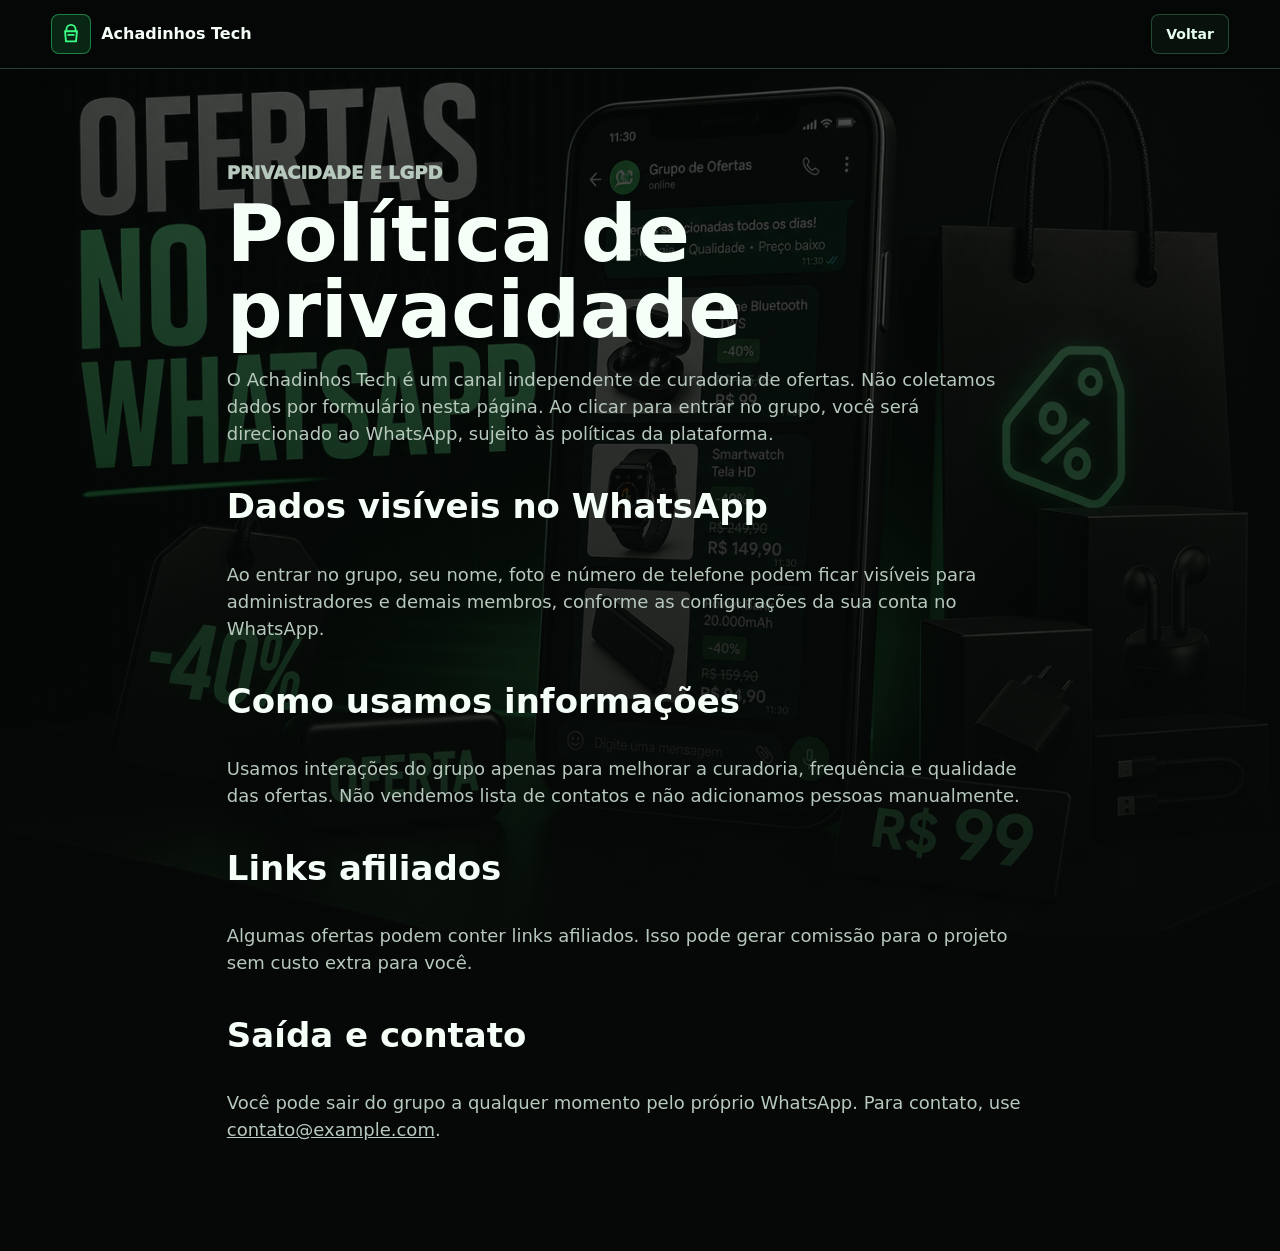
==== privacy.html @ 0eb70628 "Publish Achadinhos Tech landing page" ====
<!doctype html>
<html lang="pt-BR">
  <head>
    <meta charset="utf-8">
    <meta name="viewport" content="width=device-width, initial-scale=1">
    <title>Privacidade - Achadinhos Tech</title>
    <meta name="description" content="Política de privacidade do grupo Achadinhos Tech.">
    <meta name="referrer" content="strict-origin-when-cross-origin">
    <meta http-equiv="Content-Security-Policy" content="default-src 'self'; base-uri 'self'; object-src 'none'; frame-src 'none'; form-action 'none'; img-src 'self' data:; style-src 'self'; script-src 'none'; upgrade-insecure-requests">
    <link rel="stylesheet" href="styles.css?v=20260609-whatsapp">
  </head>
  <body>
    <header class="topbar">
      <a class="brand" href="index.html#top" aria-label="Achadinhos Tech">
        <span class="brand-mark" aria-hidden="true">
          <svg viewBox="0 0 24 24" role="img">
            <path d="M7 9V7a5 5 0 0 1 10 0v2"></path>
            <path d="M5.5 9h13l-1 11h-11l-1-11Z"></path>
            <path d="M9 13h6"></path>
          </svg>
        </span>
        <span>Achadinhos Tech</span>
      </a>
      <a class="button secondary small-button" href="index.html#top">Voltar</a>
    </header>

    <main class="legal-page">
      <section class="section legal-section">
        <p class="eyebrow">Privacidade e LGPD</p>
        <h1>Política de privacidade</h1>
        <p>O Achadinhos Tech é um canal independente de curadoria de ofertas. Não coletamos dados por formulário nesta página. Ao clicar para entrar no grupo, você será direcionado ao WhatsApp, sujeito às políticas da plataforma.</p>

        <h2>Dados visíveis no WhatsApp</h2>
        <p>Ao entrar no grupo, seu nome, foto e número de telefone podem ficar visíveis para administradores e demais membros, conforme as configurações da sua conta no WhatsApp.</p>

        <h2>Como usamos informações</h2>
        <p>Usamos interações do grupo apenas para melhorar a curadoria, frequência e qualidade das ofertas. Não vendemos lista de contatos e não adicionamos pessoas manualmente.</p>

        <h2>Links afiliados</h2>
        <p>Algumas ofertas podem conter links afiliados. Isso pode gerar comissão para o projeto sem custo extra para você.</p>

        <h2>Saída e contato</h2>
        <p>Você pode sair do grupo a qualquer momento pelo próprio WhatsApp. Para contato, use <a href="mailto:contato@example.com">contato@example.com</a>.</p>
      </section>
    </main>
  </body>
</html>
---- styles.css ----
:root {
  --bg: #050806;
  --ink: #f5fff8;
  --muted: #b7c8bd;
  --soft: #e7fff0;
  --line: rgba(120, 255, 174, 0.24);
  --panel: rgba(7, 18, 11, 0.86);
  --green: #25d366;
  --green-bright: #3cff86;
  --shadow: 0 24px 80px rgba(0, 0, 0, 0.52);
}

* {
  box-sizing: border-box;
}

html {
  min-height: 100%;
  overflow-x: hidden;
  background: var(--bg);
}

body {
  min-height: 100svh;
  margin: 0;
  overflow-x: hidden;
  background:
    linear-gradient(rgba(5, 8, 6, 0.7), rgba(5, 8, 6, 0.96)),
    url("assets/hero-whatsapp-deals.png") center / cover fixed no-repeat,
    var(--bg);
  color: var(--ink);
  font-family: Inter, ui-sans-serif, system-ui, -apple-system, BlinkMacSystemFont, "Segoe UI", sans-serif;
  line-height: 1.5;
}

body::before {
  position: fixed;
  inset: -44px;
  z-index: -1;
  background: url("assets/group-avatar.jpg") center / cover no-repeat;
  content: "";
  filter: blur(42px) brightness(0.24) saturate(1.25);
  transform: scale(1.1);
}

a {
  color: inherit;
}

.entry-page {
  display: grid;
  grid-template-rows: 1fr auto;
}

.entry-shell {
  display: grid;
  min-height: calc(100svh - 112px);
  place-items: center;
  padding: clamp(18px, 4vw, 42px) 20px;
}

.entry-card {
  width: min(760px, 100%);
  padding: clamp(20px, 3.4vw, 34px);
  border: 1px solid var(--line);
  border-radius: 8px;
  background: linear-gradient(180deg, rgba(7, 18, 11, 0.92), rgba(4, 10, 6, 0.9));
  box-shadow: var(--shadow);
  text-align: center;
  backdrop-filter: blur(18px);
}

.entry-avatar {
  display: grid;
  width: 96px;
  height: 96px;
  margin: 0 auto 14px;
  place-items: center;
  border: 3px solid var(--green);
  border-radius: 50%;
  box-shadow: 0 0 38px rgba(37, 211, 102, 0.3);
  overflow: hidden;
}

.entry-avatar img {
  width: 100%;
  height: 100%;
  object-fit: cover;
}

.eyebrow {
  margin: 0 0 10px;
  color: var(--green-bright);
  font-size: 13px;
  font-weight: 950;
  letter-spacing: 0;
  text-transform: uppercase;
}

h1,
p {
  overflow-wrap: anywhere;
}

h1 {
  margin: 0;
  color: var(--ink);
  font-size: clamp(38px, 7vw, 70px);
  line-height: 0.98;
  letter-spacing: 0;
}

.lead {
  max-width: 620px;
  margin: 14px auto 0;
  color: var(--soft);
  font-size: clamp(19px, 3vw, 25px);
}

.value-note {
  max-width: 600px;
  margin: 10px auto 0;
  color: var(--green-bright);
  font-size: clamp(15px, 2vw, 17px);
  font-weight: 850;
}

.entry-bullets {
  display: grid;
  gap: 7px;
  max-width: 620px;
  margin: 20px auto 0;
  padding: 0;
  color: var(--soft);
  font-size: clamp(16px, 2vw, 19px);
  font-weight: 780;
  list-style: none;
  text-align: left;
}

.entry-bullets li {
  padding: 10px 14px;
  border: 1px solid rgba(120, 255, 174, 0.17);
  border-radius: 8px;
  background: rgba(37, 211, 102, 0.08);
}

.button {
  display: inline-flex;
  min-height: 58px;
  align-items: center;
  justify-content: center;
  border-radius: 8px;
  padding: 0 24px;
  color: #031006;
  font-weight: 950;
  text-decoration: none;
}

.button.primary {
  background: var(--green);
  box-shadow: 0 16px 44px rgba(37, 211, 102, 0.3);
}

.button.primary:hover {
  background: var(--green-bright);
}

.entry-button {
  width: min(100%, 620px);
  margin-top: 20px;
  font-size: 18px;
}

.safety-note {
  max-width: 620px;
  margin: 14px auto 0;
  color: #ffe8a3;
  font-size: 14px;
  font-weight: 900;
}

.consent-note {
  max-width: 620px;
  margin: 8px auto 0;
  color: var(--muted);
  font-size: 13px;
}

.entry-footer {
  display: flex;
  align-items: center;
  justify-content: space-between;
  gap: 18px;
  padding: 18px clamp(18px, 5vw, 56px);
  border-top: 1px solid var(--line);
  background: rgba(4, 8, 5, 0.92);
  color: var(--muted);
  font-size: 13px;
}

.entry-footer strong {
  display: block;
  color: var(--ink);
}

.entry-footer p {
  margin: 4px 0;
}

.entry-footer a {
  color: var(--green-bright);
  font-weight: 850;
}

.entry-footer img {
  width: 52px;
  height: auto;
  object-fit: contain;
  opacity: 0.92;
}

.small-button {
  min-height: 40px;
  padding: 0 14px;
  border: 1px solid var(--line);
  border-radius: 8px;
  background: rgba(9, 21, 13, 0.8);
  color: var(--soft);
  font-size: 14px;
  font-weight: 900;
  text-decoration: none;
}

.topbar {
  display: flex;
  align-items: center;
  justify-content: space-between;
  gap: 16px;
  padding: 14px clamp(18px, 4vw, 56px);
  border-bottom: 1px solid var(--line);
  background: rgba(5, 8, 6, 0.86);
}

.brand {
  display: inline-flex;
  align-items: center;
  gap: 10px;
  color: var(--ink);
  font-weight: 900;
  text-decoration: none;
}

.brand-mark {
  display: grid;
  width: 40px;
  height: 40px;
  place-items: center;
  border: 1px solid rgba(60, 255, 134, 0.42);
  border-radius: 8px;
  background: rgba(37, 211, 102, 0.15);
  color: var(--green-bright);
}

.brand-mark svg {
  width: 22px;
  height: 22px;
  fill: none;
  stroke: currentColor;
  stroke-linecap: round;
  stroke-linejoin: round;
  stroke-width: 2;
}

.legal-page {
  min-height: calc(100svh - 69px);
}

.legal-section {
  max-width: 980px;
  margin: 0 auto;
  padding: clamp(42px, 7vw, 92px) clamp(20px, 6vw, 84px);
}

.legal-section h1 {
  max-width: 820px;
  font-size: clamp(42px, 7vw, 78px);
}

.legal-section h2 {
  margin-top: 34px;
  color: var(--ink);
  font-size: clamp(24px, 3vw, 34px);
}

.legal-section p {
  max-width: 800px;
  color: var(--muted);
  font-size: 18px;
}

@media (max-width: 620px) {
  body,
  .entry-page {
    width: 100vw;
    max-width: 100vw;
    overflow-x: hidden;
  }

  .entry-shell {
    width: 100vw;
    max-width: 100vw;
    min-height: auto;
    padding: 22px;
    overflow-x: hidden;
  }

  .entry-card {
    width: 100%;
    max-width: 346px;
    padding: 24px 18px;
    overflow: hidden;
  }

  .entry-avatar {
    width: 112px;
    height: 112px;
  }

  h1 {
    font-size: 32px;
  }

  .lead,
  .value-note,
  .entry-bullets,
  .entry-button,
  .safety-note,
  .consent-note {
    width: 100%;
    max-width: 100%;
    min-width: 0;
  }

  .lead {
    font-size: 18px;
  }

  .entry-bullets {
    font-size: 15px;
  }

  .entry-bullets li {
    overflow-wrap: anywhere;
  }

  .entry-footer {
    width: 100%;
    max-width: 390px;
    align-items: flex-start;
    flex-direction: column;
    overflow-x: hidden;
    padding: 22px;
  }

  .entry-footer > * {
    max-width: 346px;
  }
}
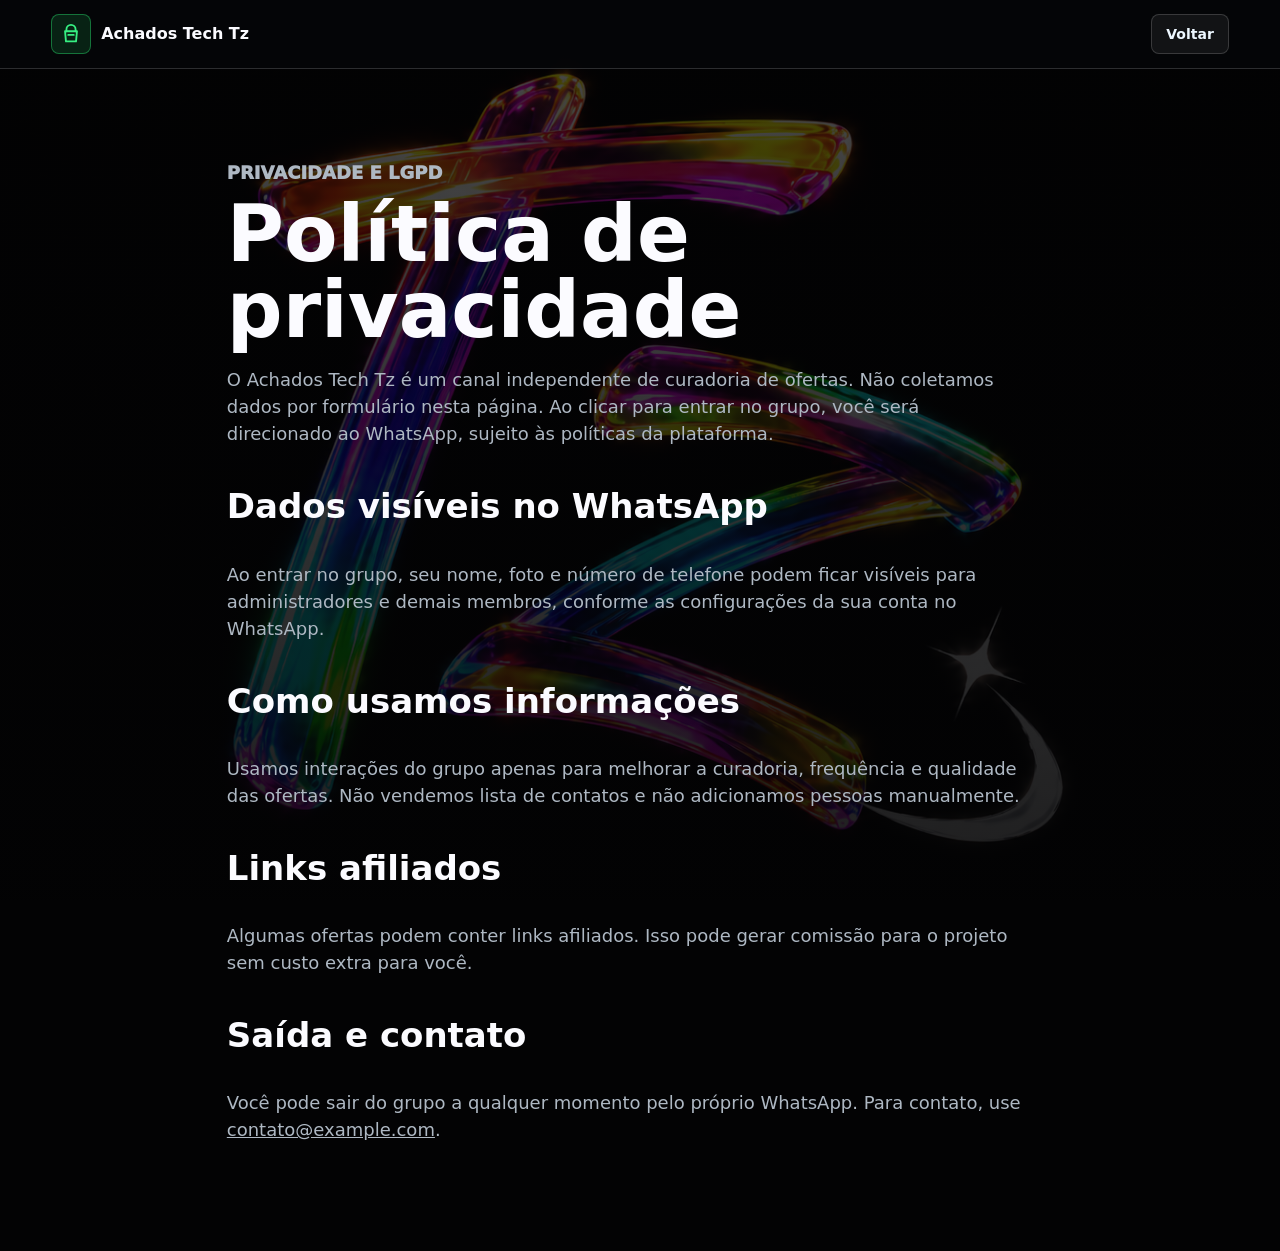
==== commit 8fecf94f: "Atualiza identidade Achados Tech Tz" ====
--- a/privacy.html
+++ b/privacy.html
@@ -3,15 +3,15 @@
   <head>
     <meta charset="utf-8">
     <meta name="viewport" content="width=device-width, initial-scale=1">
-    <title>Privacidade - Achadinhos Tech</title>
-    <meta name="description" content="Política de privacidade do grupo Achadinhos Tech.">
+    <title>Privacidade - Achados Tech Tz</title>
+    <meta name="description" content="Política de privacidade do grupo Achados Tech Tz.">
     <meta name="referrer" content="strict-origin-when-cross-origin">
     <meta http-equiv="Content-Security-Policy" content="default-src 'self'; base-uri 'self'; object-src 'none'; frame-src 'none'; form-action 'none'; img-src 'self' data:; style-src 'self'; script-src 'none'; upgrade-insecure-requests">
-    <link rel="stylesheet" href="styles.css?v=20260609-whatsapp">
+    <link rel="stylesheet" href="styles.css?v=20260616-achados-tech-tz">
   </head>
   <body>
     <header class="topbar">
-      <a class="brand" href="index.html#top" aria-label="Achadinhos Tech">
+      <a class="brand" href="index.html#top" aria-label="Achados Tech Tz">
         <span class="brand-mark" aria-hidden="true">
           <svg viewBox="0 0 24 24" role="img">
             <path d="M7 9V7a5 5 0 0 1 10 0v2"></path>
@@ -19,7 +19,7 @@
             <path d="M9 13h6"></path>
           </svg>
         </span>
-        <span>Achadinhos Tech</span>
+        <span>Achados Tech Tz</span>
       </a>
       <a class="button secondary small-button" href="index.html#top">Voltar</a>
     </header>
@@ -28,7 +28,7 @@
       <section class="section legal-section">
         <p class="eyebrow">Privacidade e LGPD</p>
         <h1>Política de privacidade</h1>
-        <p>O Achadinhos Tech é um canal independente de curadoria de ofertas. Não coletamos dados por formulário nesta página. Ao clicar para entrar no grupo, você será direcionado ao WhatsApp, sujeito às políticas da plataforma.</p>
+        <p>O Achados Tech Tz é um canal independente de curadoria de ofertas. Não coletamos dados por formulário nesta página. Ao clicar para entrar no grupo, você será direcionado ao WhatsApp, sujeito às políticas da plataforma.</p>
 
         <h2>Dados visíveis no WhatsApp</h2>
         <p>Ao entrar no grupo, seu nome, foto e número de telefone podem ficar visíveis para administradores e demais membros, conforme as configurações da sua conta no WhatsApp.</p>
--- a/styles.css
+++ b/styles.css
@@ -1,13 +1,18 @@
 :root {
-  --bg: #050806;
-  --ink: #f5fff8;
-  --muted: #b7c8bd;
-  --soft: #e7fff0;
-  --line: rgba(120, 255, 174, 0.24);
-  --panel: rgba(7, 18, 11, 0.86);
-  --green: #25d366;
-  --green-bright: #3cff86;
-  --shadow: 0 24px 80px rgba(0, 0, 0, 0.52);
+  --bg: #030304;
+  --panel: rgba(8, 10, 14, 0.88);
+  --panel-strong: rgba(10, 13, 18, 0.96);
+  --ink: #fbfbff;
+  --soft: #edf7ff;
+  --muted: #aeb8c3;
+  --line: rgba(255, 255, 255, 0.16);
+  --whatsapp: #25d366;
+  --whatsapp-strong: #37f082;
+  --cyan: #00e7ff;
+  --magenta: #ff28d6;
+  --amber: #ffb000;
+  --orange: #ff5b1f;
+  --shadow: 0 28px 90px rgba(0, 0, 0, 0.68);
 }
 
 * {
@@ -25,8 +30,8 @@
   margin: 0;
   overflow-x: hidden;
   background:
-    linear-gradient(rgba(5, 8, 6, 0.7), rgba(5, 8, 6, 0.96)),
-    url("assets/hero-whatsapp-deals.png") center / cover fixed no-repeat,
+    linear-gradient(rgba(3, 3, 4, 0.72), rgba(3, 3, 4, 0.96)),
+    url("assets/achados-tech-tz-hero.png") center / cover fixed no-repeat,
     var(--bg);
   color: var(--ink);
   font-family: Inter, ui-sans-serif, system-ui, -apple-system, BlinkMacSystemFont, "Segoe UI", sans-serif;
@@ -37,14 +42,31 @@
   position: fixed;
   inset: -44px;
   z-index: -1;
-  background: url("assets/group-avatar.jpg") center / cover no-repeat;
+  background: url("assets/achados-tech-tz-hero.png") center / cover no-repeat;
   content: "";
-  filter: blur(42px) brightness(0.24) saturate(1.25);
+  filter: blur(44px) brightness(0.28) saturate(1.45);
   transform: scale(1.1);
+}
+
+body::after {
+  position: fixed;
+  inset: 0;
+  z-index: -1;
+  background-image:
+    linear-gradient(rgba(255, 255, 255, 0.035) 1px, transparent 1px),
+    linear-gradient(90deg, rgba(255, 255, 255, 0.035) 1px, transparent 1px);
+  background-size: 44px 44px;
+  content: "";
+  mask-image: linear-gradient(to bottom, rgba(0, 0, 0, 0.6), transparent 72%);
 }
 
 a {
   color: inherit;
+}
+
+h1,
+p {
+  overflow-wrap: anywhere;
 }
 
 .entry-page {
@@ -60,26 +82,96 @@
 }
 
 .entry-card {
-  width: min(760px, 100%);
-  padding: clamp(20px, 3.4vw, 34px);
+  position: relative;
+  width: min(780px, 100%);
+  padding: clamp(22px, 3.5vw, 38px);
   border: 1px solid var(--line);
   border-radius: 8px;
-  background: linear-gradient(180deg, rgba(7, 18, 11, 0.92), rgba(4, 10, 6, 0.9));
-  box-shadow: var(--shadow);
+  background:
+    linear-gradient(180deg, rgba(12, 15, 20, 0.92), rgba(5, 6, 9, 0.92)),
+    var(--panel);
+  box-shadow: var(--shadow), 0 0 0 1px rgba(37, 211, 102, 0.14);
   text-align: center;
-  backdrop-filter: blur(18px);
+  backdrop-filter: blur(20px);
+  overflow: hidden;
+}
+
+.entry-card::before {
+  position: absolute;
+  inset: 0 0 auto;
+  height: 4px;
+  background: linear-gradient(90deg, var(--cyan), var(--whatsapp), var(--amber), var(--magenta), var(--orange));
+  content: "";
+}
+
+.entry-card::after {
+  position: absolute;
+  top: 86px;
+  right: clamp(16px, 5vw, 48px);
+  color: rgba(255, 255, 255, 0.1);
+  content: "% OFF";
+  font-size: clamp(34px, 8vw, 74px);
+  font-weight: 950;
+  line-height: 1;
+  pointer-events: none;
+}
+
+.brand-strip {
+  position: relative;
+  z-index: 1;
+  display: inline-flex;
+  max-width: 100%;
+  align-items: center;
+  gap: 10px;
+  margin-bottom: 16px;
+  padding: 8px 12px;
+  border: 1px solid rgba(255, 255, 255, 0.14);
+  border-radius: 8px;
+  background: rgba(255, 255, 255, 0.06);
+  color: var(--soft);
+  font-size: 13px;
+  font-weight: 950;
+  text-transform: uppercase;
+}
+
+.brand-strip img {
+  width: 30px;
+  height: 30px;
+  border-radius: 50%;
+  object-fit: cover;
 }
 
 .entry-avatar {
+  position: relative;
+  z-index: 1;
   display: grid;
-  width: 96px;
-  height: 96px;
+  width: 112px;
+  height: 112px;
   margin: 0 auto 14px;
   place-items: center;
-  border: 3px solid var(--green);
+  border: 3px solid var(--whatsapp);
   border-radius: 50%;
-  box-shadow: 0 0 38px rgba(37, 211, 102, 0.3);
+  box-shadow:
+    0 0 30px rgba(37, 211, 102, 0.38),
+    0 0 54px rgba(0, 231, 255, 0.18);
   overflow: hidden;
+}
+
+.entry-avatar::after {
+  position: absolute;
+  right: 0;
+  bottom: 6px;
+  display: grid;
+  width: 34px;
+  height: 34px;
+  place-items: center;
+  border: 2px solid #050607;
+  border-radius: 50%;
+  background: var(--amber);
+  color: #111;
+  content: "%";
+  font-size: 19px;
+  font-weight: 950;
 }
 
 .entry-avatar img {
@@ -89,20 +181,19 @@
 }
 
 .eyebrow {
+  position: relative;
+  z-index: 1;
   margin: 0 0 10px;
-  color: var(--green-bright);
+  color: var(--whatsapp-strong);
   font-size: 13px;
   font-weight: 950;
   letter-spacing: 0;
   text-transform: uppercase;
 }
 
-h1,
-p {
-  overflow-wrap: anywhere;
-}
-
 h1 {
+  position: relative;
+  z-index: 1;
   margin: 0;
   color: var(--ink);
   font-size: clamp(38px, 7vw, 70px);
@@ -111,24 +202,30 @@
 }
 
 .lead {
-  max-width: 620px;
+  position: relative;
+  z-index: 1;
+  max-width: 640px;
   margin: 14px auto 0;
   color: var(--soft);
   font-size: clamp(19px, 3vw, 25px);
 }
 
 .value-note {
-  max-width: 600px;
+  position: relative;
+  z-index: 1;
+  max-width: 610px;
   margin: 10px auto 0;
-  color: var(--green-bright);
+  color: #fff4c7;
   font-size: clamp(15px, 2vw, 17px);
   font-weight: 850;
 }
 
 .entry-bullets {
+  position: relative;
+  z-index: 1;
   display: grid;
-  gap: 7px;
-  max-width: 620px;
+  gap: 8px;
+  max-width: 640px;
   margin: 20px auto 0;
   padding: 0;
   color: var(--soft);
@@ -139,15 +236,24 @@
 }
 
 .entry-bullets li {
-  padding: 10px 14px;
-  border: 1px solid rgba(120, 255, 174, 0.17);
-  border-radius: 8px;
-  background: rgba(37, 211, 102, 0.08);
+  display: flex;
+  gap: 10px;
+  align-items: flex-start;
+  padding: 11px 14px;
+  border: 1px solid rgba(255, 255, 255, 0.12);
+  border-radius: 8px;
+  background: linear-gradient(90deg, rgba(37, 211, 102, 0.12), rgba(0, 231, 255, 0.06), rgba(255, 40, 214, 0.05));
+}
+
+.entry-bullets span {
+  flex: 0 0 auto;
+  color: var(--whatsapp-strong);
+  font-weight: 950;
 }
 
 .button {
   display: inline-flex;
-  min-height: 58px;
+  min-height: 60px;
   align-items: center;
   justify-content: center;
   border-radius: 8px;
@@ -158,30 +264,57 @@
 }
 
 .button.primary {
-  background: var(--green);
-  box-shadow: 0 16px 44px rgba(37, 211, 102, 0.3);
+  background: linear-gradient(90deg, var(--whatsapp), var(--whatsapp-strong));
+  box-shadow: 0 18px 46px rgba(37, 211, 102, 0.32), 0 0 28px rgba(0, 231, 255, 0.18);
 }
 
 .button.primary:hover {
-  background: var(--green-bright);
+  filter: brightness(1.08);
 }
 
 .entry-button {
-  width: min(100%, 620px);
+  position: relative;
+  z-index: 1;
+  width: min(100%, 640px);
   margin-top: 20px;
   font-size: 18px;
 }
 
+.trust-row {
+  position: relative;
+  z-index: 1;
+  display: flex;
+  flex-wrap: wrap;
+  justify-content: center;
+  gap: 8px;
+  max-width: 640px;
+  margin: 14px auto 0;
+}
+
+.trust-row span {
+  padding: 7px 10px;
+  border: 1px solid rgba(255, 255, 255, 0.13);
+  border-radius: 8px;
+  background: rgba(255, 255, 255, 0.06);
+  color: var(--muted);
+  font-size: 12px;
+  font-weight: 850;
+}
+
 .safety-note {
-  max-width: 620px;
+  position: relative;
+  z-index: 1;
+  max-width: 640px;
   margin: 14px auto 0;
-  color: #ffe8a3;
+  color: #ffe39a;
   font-size: 14px;
   font-weight: 900;
 }
 
 .consent-note {
-  max-width: 620px;
+  position: relative;
+  z-index: 1;
+  max-width: 640px;
   margin: 8px auto 0;
   color: var(--muted);
   font-size: 13px;
@@ -194,7 +327,7 @@
   gap: 18px;
   padding: 18px clamp(18px, 5vw, 56px);
   border-top: 1px solid var(--line);
-  background: rgba(4, 8, 5, 0.92);
+  background: rgba(4, 5, 7, 0.94);
   color: var(--muted);
   font-size: 13px;
 }
@@ -209,15 +342,15 @@
 }
 
 .entry-footer a {
-  color: var(--green-bright);
+  color: var(--whatsapp-strong);
   font-weight: 850;
 }
 
 .entry-footer img {
-  width: 52px;
+  width: 56px;
   height: auto;
   object-fit: contain;
-  opacity: 0.92;
+  opacity: 0.95;
 }
 
 .small-button {
@@ -225,7 +358,7 @@
   padding: 0 14px;
   border: 1px solid var(--line);
   border-radius: 8px;
-  background: rgba(9, 21, 13, 0.8);
+  background: rgba(255, 255, 255, 0.06);
   color: var(--soft);
   font-size: 14px;
   font-weight: 900;
@@ -239,7 +372,7 @@
   gap: 16px;
   padding: 14px clamp(18px, 4vw, 56px);
   border-bottom: 1px solid var(--line);
-  background: rgba(5, 8, 6, 0.86);
+  background: rgba(5, 6, 8, 0.88);
 }
 
 .brand {
@@ -256,10 +389,10 @@
   width: 40px;
   height: 40px;
   place-items: center;
-  border: 1px solid rgba(60, 255, 134, 0.42);
-  border-radius: 8px;
-  background: rgba(37, 211, 102, 0.15);
-  color: var(--green-bright);
+  border: 1px solid rgba(37, 211, 102, 0.46);
+  border-radius: 8px;
+  background: rgba(37, 211, 102, 0.14);
+  color: var(--whatsapp-strong);
 }
 
 .brand-mark svg {
@@ -317,18 +450,28 @@
 
   .entry-card {
     width: 100%;
-    max-width: 346px;
+    max-width: 350px;
     padding: 24px 18px;
     overflow: hidden;
   }
 
+  .entry-card::after {
+    top: 74px;
+    right: 16px;
+    font-size: 34px;
+  }
+
+  .brand-strip {
+    font-size: 12px;
+  }
+
   .entry-avatar {
-    width: 112px;
-    height: 112px;
+    width: 108px;
+    height: 108px;
   }
 
   h1 {
-    font-size: 32px;
+    font-size: 34px;
   }
 
   .lead,
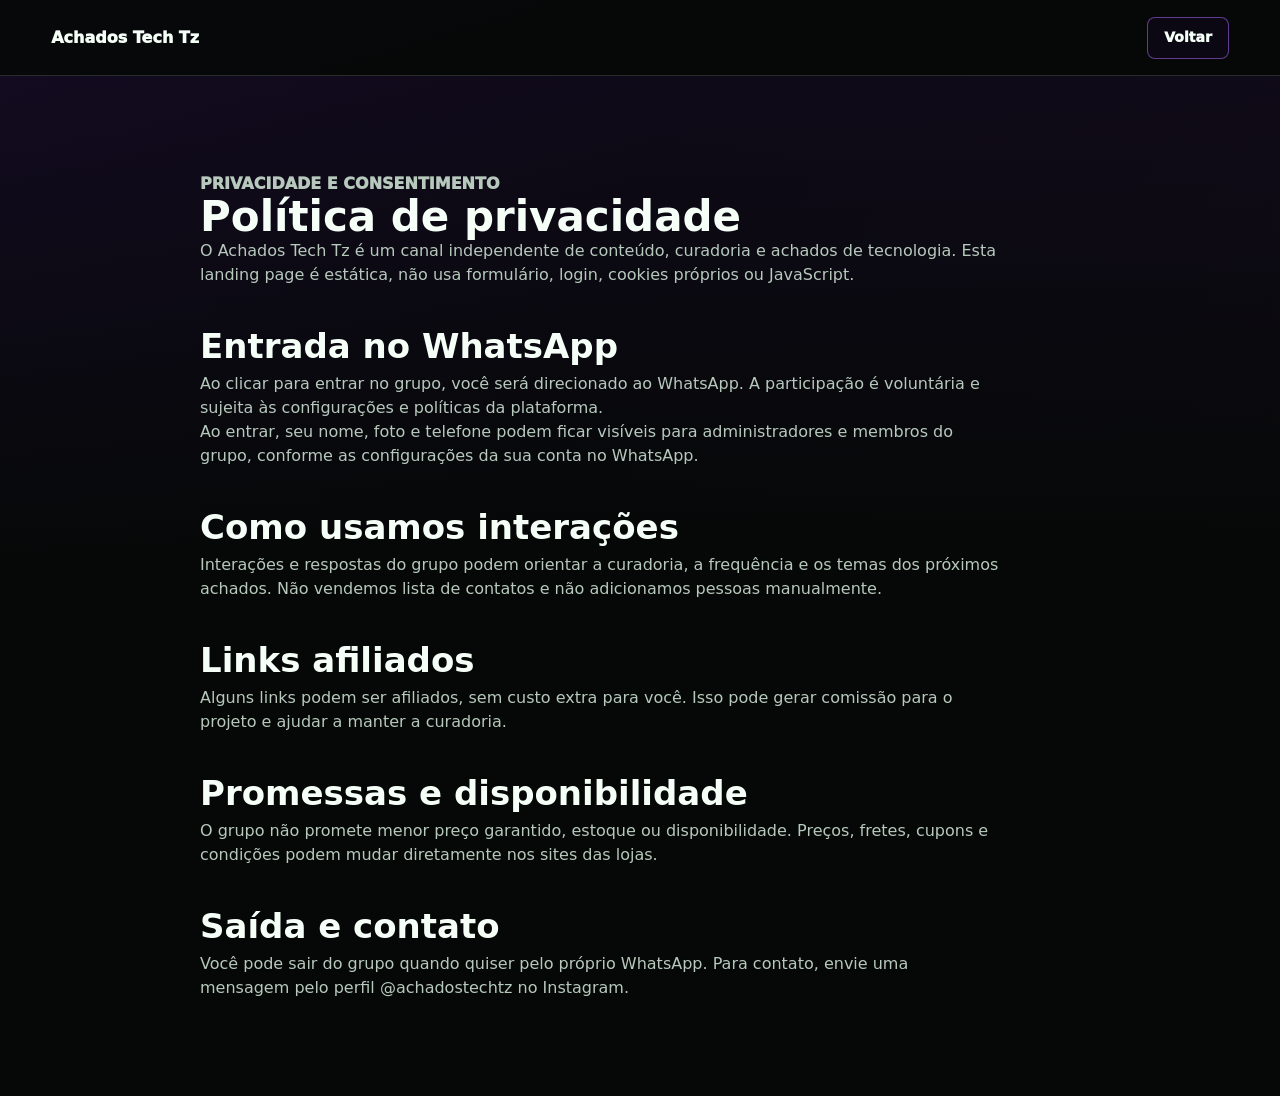
==== commit 30b55448: "Atualiza landing e corrige CTA do WhatsApp" ====
--- a/privacy.html
+++ b/privacy.html
@@ -3,44 +3,41 @@
   <head>
     <meta charset="utf-8">
     <meta name="viewport" content="width=device-width, initial-scale=1">
-    <title>Privacidade - Achados Tech Tz</title>
-    <meta name="description" content="Política de privacidade do grupo Achados Tech Tz.">
+    <title>Privacidade | Achados Tech Tz</title>
+    <meta name="description" content="Política de privacidade e consentimento do grupo Achados Tech Tz no WhatsApp.">
     <meta name="referrer" content="strict-origin-when-cross-origin">
     <meta http-equiv="Content-Security-Policy" content="default-src 'self'; base-uri 'self'; object-src 'none'; frame-src 'none'; form-action 'none'; img-src 'self' data:; style-src 'self'; script-src 'none'; upgrade-insecure-requests">
-    <link rel="stylesheet" href="styles.css?v=20260616-achados-tech-tz">
+    <link rel="stylesheet" href="styles.css?v=20260620-whatsapp-link-v1">
   </head>
   <body>
     <header class="topbar">
       <a class="brand" href="index.html#top" aria-label="Achados Tech Tz">
-        <span class="brand-mark" aria-hidden="true">
-          <svg viewBox="0 0 24 24" role="img">
-            <path d="M7 9V7a5 5 0 0 1 10 0v2"></path>
-            <path d="M5.5 9h13l-1 11h-11l-1-11Z"></path>
-            <path d="M9 13h6"></path>
-          </svg>
-        </span>
         <span>Achados Tech Tz</span>
       </a>
-      <a class="button secondary small-button" href="index.html#top">Voltar</a>
+      <a class="button button-secondary small-button" href="index.html#top">Voltar</a>
     </header>
 
     <main class="legal-page">
-      <section class="section legal-section">
-        <p class="eyebrow">Privacidade e LGPD</p>
+      <section class="legal-section">
+        <p class="section-kicker">Privacidade e consentimento</p>
         <h1>Política de privacidade</h1>
-        <p>O Achados Tech Tz é um canal independente de curadoria de ofertas. Não coletamos dados por formulário nesta página. Ao clicar para entrar no grupo, você será direcionado ao WhatsApp, sujeito às políticas da plataforma.</p>
+        <p>O Achados Tech Tz é um canal independente de conteúdo, curadoria e achados de tecnologia. Esta landing page é estática, não usa formulário, login, cookies próprios ou JavaScript.</p>
 
-        <h2>Dados visíveis no WhatsApp</h2>
-        <p>Ao entrar no grupo, seu nome, foto e número de telefone podem ficar visíveis para administradores e demais membros, conforme as configurações da sua conta no WhatsApp.</p>
+        <h2>Entrada no WhatsApp</h2>
+        <p>Ao clicar para entrar no grupo, você será direcionado ao WhatsApp. A participação é voluntária e sujeita às configurações e políticas da plataforma.</p>
+        <p>Ao entrar, seu nome, foto e telefone podem ficar visíveis para administradores e membros do grupo, conforme as configurações da sua conta no WhatsApp.</p>
 
-        <h2>Como usamos informações</h2>
-        <p>Usamos interações do grupo apenas para melhorar a curadoria, frequência e qualidade das ofertas. Não vendemos lista de contatos e não adicionamos pessoas manualmente.</p>
+        <h2>Como usamos interações</h2>
+        <p>Interações e respostas do grupo podem orientar a curadoria, a frequência e os temas dos próximos achados. Não vendemos lista de contatos e não adicionamos pessoas manualmente.</p>
 
         <h2>Links afiliados</h2>
-        <p>Algumas ofertas podem conter links afiliados. Isso pode gerar comissão para o projeto sem custo extra para você.</p>
+        <p>Alguns links podem ser afiliados, sem custo extra para você. Isso pode gerar comissão para o projeto e ajudar a manter a curadoria.</p>
+
+        <h2>Promessas e disponibilidade</h2>
+        <p>O grupo não promete menor preço garantido, estoque ou disponibilidade. Preços, fretes, cupons e condições podem mudar diretamente nos sites das lojas.</p>
 
         <h2>Saída e contato</h2>
-        <p>Você pode sair do grupo a qualquer momento pelo próprio WhatsApp. Para contato, use <a href="mailto:contato@example.com">contato@example.com</a>.</p>
+        <p>Você pode sair do grupo quando quiser pelo próprio WhatsApp. Para contato, envie uma mensagem pelo perfil @achadostechtz no Instagram.</p>
       </section>
     </main>
   </body>
--- a/styles.css
+++ b/styles.css
@@ -1,18 +1,17 @@
 :root {
-  --bg: #030304;
-  --panel: rgba(8, 10, 14, 0.88);
-  --panel-strong: rgba(10, 13, 18, 0.96);
-  --ink: #fbfbff;
-  --soft: #edf7ff;
-  --muted: #aeb8c3;
-  --line: rgba(255, 255, 255, 0.16);
-  --whatsapp: #25d366;
-  --whatsapp-strong: #37f082;
-  --cyan: #00e7ff;
-  --magenta: #ff28d6;
-  --amber: #ffb000;
-  --orange: #ff5b1f;
-  --shadow: 0 28px 90px rgba(0, 0, 0, 0.68);
+  --bg: #050806;
+  --bg-2: #120a1f;
+  --panel: rgba(18, 10, 31, 0.78);
+  --panel-strong: rgba(5, 8, 6, 0.84);
+  --ink: #f5fff8;
+  --muted: #b7c8bd;
+  --purple: #7c3aed;
+  --lilac: #b26bff;
+  --green: #25d366;
+  --yellow: #ffcc3d;
+  --line: rgba(245, 255, 248, 0.14);
+  --line-strong: rgba(178, 107, 255, 0.44);
+  --shadow: 0 24px 72px rgba(0, 0, 0, 0.42);
 }
 
 * {
@@ -21,7 +20,7 @@
 
 html {
   min-height: 100%;
-  overflow-x: hidden;
+  scroll-behavior: smooth;
   background: var(--bg);
 }
 
@@ -30,8 +29,8 @@
   margin: 0;
   overflow-x: hidden;
   background:
-    linear-gradient(rgba(3, 3, 4, 0.72), rgba(3, 3, 4, 0.96)),
-    url("assets/achados-tech-tz-hero.png") center / cover fixed no-repeat,
+    linear-gradient(180deg, rgba(18, 10, 31, 0.82), rgba(5, 8, 6, 0.98) 54%, #050806),
+    linear-gradient(110deg, rgba(124, 58, 237, 0.24), transparent 42%, rgba(255, 204, 61, 0.07)),
     var(--bg);
   color: var(--ink);
   font-family: Inter, ui-sans-serif, system-ui, -apple-system, BlinkMacSystemFont, "Segoe UI", sans-serif;
@@ -39,474 +38,788 @@
 }
 
 body::before {
-  position: fixed;
-  inset: -44px;
-  z-index: -1;
-  background: url("assets/achados-tech-tz-hero.png") center / cover no-repeat;
-  content: "";
-  filter: blur(44px) brightness(0.28) saturate(1.45);
-  transform: scale(1.1);
-}
-
-body::after {
   position: fixed;
   inset: 0;
   z-index: -1;
   background-image:
-    linear-gradient(rgba(255, 255, 255, 0.035) 1px, transparent 1px),
-    linear-gradient(90deg, rgba(255, 255, 255, 0.035) 1px, transparent 1px);
-  background-size: 44px 44px;
+    linear-gradient(rgba(245, 255, 248, 0.032) 1px, transparent 1px),
+    linear-gradient(90deg, rgba(245, 255, 248, 0.032) 1px, transparent 1px),
+    repeating-linear-gradient(115deg, transparent 0 38px, rgba(178, 107, 255, 0.045) 38px 39px);
+  background-size: 48px 48px, 48px 48px, auto;
   content: "";
-  mask-image: linear-gradient(to bottom, rgba(0, 0, 0, 0.6), transparent 72%);
+  mask-image: linear-gradient(to bottom, rgba(0, 0, 0, 0.82), transparent 82%);
 }
 
 a {
   color: inherit;
 }
 
+img {
+  display: block;
+  max-width: 100%;
+}
+
 h1,
+h2,
+h3,
 p {
   overflow-wrap: anywhere;
 }
 
-.entry-page {
-  display: grid;
-  grid-template-rows: 1fr auto;
-}
-
-.entry-shell {
-  display: grid;
-  min-height: calc(100svh - 112px);
-  place-items: center;
-  padding: clamp(18px, 4vw, 42px) 20px;
-}
-
-.entry-card {
+.page-shell {
+  width: min(100%, 520px);
+  margin: 0 auto;
+  border-left: 1px solid rgba(245, 255, 248, 0.06);
+  border-right: 1px solid rgba(245, 255, 248, 0.06);
+  background: rgba(5, 8, 6, 0.14);
+}
+
+.profile-hero {
+  display: grid;
+  place-items: start center;
+  padding: clamp(28px, 6svh, 54px) 18px 28px;
+}
+
+.profile-card {
+  width: 100%;
+  max-width: 100%;
+  text-align: center;
+}
+
+.profile-avatar {
+  width: 148px;
+  height: 148px;
+  margin: 0 auto 14px;
+  border: 3px solid var(--lilac);
+  border-radius: 50%;
+  background: var(--bg-2);
+  box-shadow:
+    0 0 0 7px rgba(178, 107, 255, 0.08),
+    0 18px 58px rgba(124, 58, 237, 0.26);
+  object-fit: cover;
+}
+
+.profile-handle {
+  margin: 0;
+  color: var(--lilac);
+  font-size: 13px;
+  font-weight: 950;
+  letter-spacing: 0;
+}
+
+.ad-entry {
+  width: min(100%, 390px);
+  margin: 12px auto 0;
+  padding-top: 10px;
+  border-top: 1px solid rgba(255, 204, 61, 0.26);
+  color: var(--yellow);
+  font-size: 11px;
+  font-weight: 850;
+  line-height: 1.35;
+  text-align: center;
+  text-transform: uppercase;
+}
+
+h1 {
+  margin: 2px 0 0;
+  color: var(--ink);
+  font-size: 54px;
+  letter-spacing: 0;
+  line-height: 0.95;
+  text-wrap: balance;
+}
+
+.profile-tagline {
+  margin: 12px auto 0;
+  max-width: 360px;
+  color: var(--ink);
+  font-size: 20px;
+  font-weight: 950;
+  line-height: 1.15;
+}
+
+.bio-lines {
+  display: grid;
+  gap: 5px;
+  max-width: 390px;
+  margin: 16px auto 0;
+  color: var(--muted);
+  font-size: 15px;
+  font-weight: 720;
+}
+
+.bio-lines p {
+  margin: 0;
+}
+
+.whatsapp-card {
   position: relative;
-  width: min(780px, 100%);
-  padding: clamp(22px, 3.5vw, 38px);
-  border: 1px solid var(--line);
+  isolation: isolate;
+  display: grid;
+  min-height: 88px;
+  grid-template-columns: 58px minmax(0, 1fr) 22px;
+  gap: 14px;
+  align-items: center;
+  width: min(100%, 560px);
+  margin: 24px auto 0;
+  border: 1px solid rgba(245, 255, 248, 0.3);
+  border-radius: 10px;
+  padding: 13px 16px 13px 13px;
+  overflow: hidden;
+  background: linear-gradient(135deg, #25d366, #39df7a);
+  box-shadow: 0 14px 34px rgba(37, 211, 102, 0.2);
+  color: #031007;
+  text-align: left;
+  text-decoration: none;
+  transition: background-color 180ms ease, box-shadow 180ms ease, transform 180ms ease;
+}
+
+.whatsapp-card::before {
+  position: absolute;
+  inset: 0;
+  z-index: -1;
+  background: linear-gradient(110deg, rgba(245, 255, 248, 0.16), transparent 42%);
+  content: "";
+}
+
+.whatsapp-card::after {
+  position: absolute;
+  inset: 2px;
+  z-index: -1;
+  border: 1px solid rgba(245, 255, 248, 0.34);
   border-radius: 8px;
-  background:
-    linear-gradient(180deg, rgba(12, 15, 20, 0.92), rgba(5, 6, 9, 0.92)),
-    var(--panel);
-  box-shadow: var(--shadow), 0 0 0 1px rgba(37, 211, 102, 0.14);
-  text-align: center;
-  backdrop-filter: blur(20px);
-  overflow: hidden;
-}
-
-.entry-card::before {
-  position: absolute;
-  inset: 0 0 auto;
-  height: 4px;
-  background: linear-gradient(90deg, var(--cyan), var(--whatsapp), var(--amber), var(--magenta), var(--orange));
   content: "";
-}
-
-.entry-card::after {
-  position: absolute;
-  top: 86px;
-  right: clamp(16px, 5vw, 48px);
-  color: rgba(255, 255, 255, 0.1);
-  content: "% OFF";
-  font-size: clamp(34px, 8vw, 74px);
-  font-weight: 950;
-  line-height: 1;
   pointer-events: none;
 }
 
-.brand-strip {
+.whatsapp-card > * {
   position: relative;
   z-index: 1;
-  display: inline-flex;
-  max-width: 100%;
-  align-items: center;
-  gap: 10px;
-  margin-bottom: 16px;
-  padding: 8px 12px;
-  border: 1px solid rgba(255, 255, 255, 0.14);
-  border-radius: 8px;
-  background: rgba(255, 255, 255, 0.06);
-  color: var(--soft);
-  font-size: 13px;
-  font-weight: 950;
-  text-transform: uppercase;
-}
-
-.brand-strip img {
-  width: 30px;
-  height: 30px;
-  border-radius: 50%;
-  object-fit: cover;
-}
-
-.entry-avatar {
-  position: relative;
-  z-index: 1;
-  display: grid;
-  width: 112px;
-  height: 112px;
-  margin: 0 auto 14px;
-  place-items: center;
-  border: 3px solid var(--whatsapp);
-  border-radius: 50%;
-  box-shadow:
-    0 0 30px rgba(37, 211, 102, 0.38),
-    0 0 54px rgba(0, 231, 255, 0.18);
+}
+
+.whatsapp-icon-frame {
+  display: block;
+  width: 58px;
+  height: 58px;
+  border: 2px solid rgba(245, 255, 248, 0.86);
+  border-radius: 14px;
   overflow: hidden;
-}
-
-.entry-avatar::after {
-  position: absolute;
-  right: 0;
-  bottom: 6px;
-  display: grid;
-  width: 34px;
-  height: 34px;
-  place-items: center;
-  border: 2px solid #050607;
-  border-radius: 50%;
-  background: var(--amber);
-  color: #111;
-  content: "%";
-  font-size: 19px;
-  font-weight: 950;
-}
-
-.entry-avatar img {
+  background: #00e94f;
+  box-shadow: 0 0 0 3px rgba(3, 16, 7, 0.1);
+}
+
+.whatsapp-icon-frame img {
   width: 100%;
   height: 100%;
   object-fit: cover;
-}
-
-.eyebrow {
+  transform: scale(1.18);
+}
+
+.whatsapp-card strong,
+.whatsapp-card small {
+  display: block;
+}
+
+.whatsapp-card strong {
+  font-size: 18px;
+  font-weight: 900;
+  line-height: 1.1;
+}
+
+.whatsapp-card small {
+  margin-top: 4px;
+  color: rgba(3, 16, 7, 0.72);
+  font-size: 12px;
+  font-weight: 750;
+}
+
+.whatsapp-card b {
+  justify-self: end;
+  font-size: 30px;
+  line-height: 1;
+  transition: transform 180ms ease;
+}
+
+.whatsapp-card:hover {
+  background: linear-gradient(135deg, #2bd96c, #45e486);
+  box-shadow: 0 18px 38px rgba(37, 211, 102, 0.26);
+  transform: translateY(-1px);
+}
+
+.whatsapp-card:hover b {
+  transform: translateX(3px);
+}
+
+.secondary-action {
+  display: inline-flex;
+  min-height: 42px;
+  align-items: center;
+  justify-content: center;
+  margin: 12px auto 0;
+  gap: 10px;
+  border: 1px solid rgba(245, 255, 248, 0.18);
+  border-radius: 8px;
+  padding: 0 18px;
+  background: rgba(245, 255, 248, 0.035);
+  color: var(--ink);
+  font-size: 14px;
+  font-weight: 800;
+  text-decoration: none;
+}
+
+.secondary-action:hover {
+  border-color: rgba(178, 107, 255, 0.5);
+  background: rgba(178, 107, 255, 0.06);
+}
+
+.secondary-action b {
+  color: var(--lilac);
+  font-size: 16px;
+  font-weight: 800;
+}
+
+.profile-proof {
+  display: grid;
+  width: min(100%, 560px);
+  grid-template-columns: repeat(3, 1fr);
+  gap: 0;
+  margin: 22px auto 0;
+  border-top: 1px solid var(--line);
+  border-bottom: 1px solid var(--line);
+}
+
+.profile-proof span {
+  display: grid;
+  min-height: 76px;
+  align-content: center;
+  padding: 10px;
+  border-left: 1px solid var(--line);
+}
+
+.profile-proof span:first-child {
+  border-left: 0;
+}
+
+.profile-proof strong {
+  color: var(--yellow);
+  font-size: 21px;
+  font-weight: 900;
+  line-height: 1;
+}
+
+.profile-proof small {
+  margin-top: 5px;
+  color: var(--muted);
+  font-size: 9px;
+  font-weight: 750;
+  line-height: 1.1;
+  text-transform: uppercase;
+}
+
+.trust-line {
+  margin: 14px auto 0;
+  color: var(--muted);
+  font-size: 12px;
+  font-weight: 650;
+}
+
+.trust-line i {
+  padding: 0 6px;
+  color: var(--yellow);
+  font-style: normal;
+}
+
+.section {
+  padding: 44px 18px;
+  border-top: 1px solid var(--line);
+}
+
+.section-kicker {
+  margin: 0 0 10px;
+  color: var(--lilac);
+  font-size: 12px;
+  font-weight: 950;
+  text-transform: uppercase;
+}
+
+.section h2,
+.final-cta h2,
+.legal-section h1 {
+  margin: 0;
+  color: var(--ink);
+  font-size: 42px;
+  letter-spacing: 0;
+  line-height: 1.02;
+}
+
+.section-products {
+  background: rgba(18, 10, 31, 0.36);
+}
+
+.sample-deal {
+  position: relative;
+  display: grid;
+  gap: 16px;
+  margin-top: 22px;
+  border: 1px solid rgba(178, 107, 255, 0.28);
+  border-radius: 8px;
+  padding: 18px;
+  overflow: hidden;
+  background:
+    linear-gradient(135deg, rgba(124, 58, 237, 0.28), rgba(5, 8, 6, 0.72)),
+    rgba(5, 8, 6, 0.68);
+  box-shadow: 0 18px 44px rgba(0, 0, 0, 0.2);
+}
+
+.sample-deal::before {
+  position: absolute;
+  inset: 0;
+  background:
+    linear-gradient(90deg, transparent, rgba(245, 255, 248, 0.05), transparent),
+    radial-gradient(circle at 86% 18%, rgba(255, 204, 61, 0.18), transparent 24%);
+  content: "";
+  pointer-events: none;
+}
+
+.sample-deal > * {
   position: relative;
   z-index: 1;
-  margin: 0 0 10px;
-  color: var(--whatsapp-strong);
+}
+
+.sample-label {
+  display: block;
+  width: fit-content;
+  border-left: 3px solid var(--yellow);
+  padding-left: 9px;
+  color: var(--yellow);
+  font-size: 11px;
+  font-weight: 850;
+  text-transform: uppercase;
+}
+
+.sample-deal strong {
+  display: block;
+  margin-top: 12px;
+  color: var(--ink);
+  font-size: 22px;
+  line-height: 1.12;
+}
+
+.sample-checks {
+  display: grid;
+  grid-template-columns: repeat(2, 1fr);
+  gap: 0;
+  border-top: 1px solid var(--line);
+  border-left: 1px solid var(--line);
+}
+
+.sample-checks span {
+  display: flex;
+  min-height: 40px;
+  align-items: center;
+  justify-content: center;
+  border-right: 1px solid var(--line);
+  border-bottom: 1px solid var(--line);
+  background: rgba(5, 8, 6, 0.32);
+  color: var(--ink);
+  font-size: 12px;
+  font-weight: 800;
+  text-transform: uppercase;
+}
+
+.product-list,
+.process-list,
+.trust-grid {
+  display: grid;
+  gap: 12px;
+  margin-top: 24px;
+}
+
+.product-card,
+.process-list article,
+.trust-grid article {
+  border: 1px solid var(--line);
+  border-radius: 8px;
+  background: rgba(5, 8, 6, 0.62);
+  box-shadow: 0 14px 38px rgba(0, 0, 0, 0.18);
+}
+
+.product-card {
+  min-height: 150px;
+  padding: 18px;
+  box-shadow: none;
+  transition: border-color 180ms ease, background-color 180ms ease;
+}
+
+.product-card span {
+  display: block;
+  width: fit-content;
+  border-bottom: 2px solid var(--yellow);
+  padding-bottom: 5px;
+  color: var(--yellow);
+  font-size: 11px;
+  font-weight: 850;
+  text-transform: uppercase;
+}
+
+.product-card:nth-child(2) span {
+  border-color: var(--lilac);
+  color: var(--lilac);
+}
+
+.product-card h3 {
+  margin: 30px 0 0;
+  color: var(--ink);
+  font-size: 22px;
+  line-height: 1.12;
+}
+
+.product-card:hover {
+  border-color: rgba(178, 107, 255, 0.42);
+  background: rgba(18, 10, 31, 0.38);
+}
+
+.section-process {
+  background: rgba(5, 8, 6, 0.44);
+}
+
+.process-list article {
+  display: grid;
+  grid-template-columns: 42px 1fr;
+  gap: 14px;
+  align-items: start;
+  padding: 18px;
+}
+
+.process-list span {
+  color: var(--yellow);
   font-size: 13px;
   font-weight: 950;
-  letter-spacing: 0;
-  text-transform: uppercase;
-}
-
-h1 {
-  position: relative;
-  z-index: 1;
+}
+
+.process-list p,
+.trust-grid p,
+.final-cta p,
+.legal-section p,
+.legal-section li {
   margin: 0;
-  color: var(--ink);
-  font-size: clamp(38px, 7vw, 70px);
-  line-height: 0.98;
-  letter-spacing: 0;
-}
-
-.lead {
-  position: relative;
-  z-index: 1;
-  max-width: 640px;
-  margin: 14px auto 0;
-  color: var(--soft);
-  font-size: clamp(19px, 3vw, 25px);
-}
-
-.value-note {
-  position: relative;
-  z-index: 1;
-  max-width: 610px;
-  margin: 10px auto 0;
-  color: #fff4c7;
-  font-size: clamp(15px, 2vw, 17px);
+  color: var(--muted);
+  font-size: 16px;
+}
+
+.section-trust {
+  background:
+    linear-gradient(180deg, rgba(18, 10, 31, 0.54), rgba(5, 8, 6, 0.72)),
+    var(--bg);
+}
+
+.trust-intro {
+  max-width: 520px;
+  margin: 16px 0 0;
+  color: var(--muted);
+  font-size: 16px;
+}
+
+.trust-grid {
+  gap: 0;
+  border-top: 1px solid var(--line);
+}
+
+.trust-grid article {
+  display: grid;
+  grid-template-columns: 34px minmax(0, 1fr);
+  gap: 14px;
+  padding: 20px 0;
+  border: 0;
+  border-bottom: 1px solid var(--line);
+  border-radius: 0;
+  background: transparent;
+  box-shadow: none;
+}
+
+.trust-grid article > span {
+  color: var(--yellow);
+  font-size: 12px;
   font-weight: 850;
 }
 
-.entry-bullets {
-  position: relative;
-  z-index: 1;
-  display: grid;
-  gap: 8px;
-  max-width: 640px;
-  margin: 20px auto 0;
-  padding: 0;
-  color: var(--soft);
-  font-size: clamp(16px, 2vw, 19px);
-  font-weight: 780;
-  list-style: none;
+.trust-grid h3 {
+  margin: 0 0 6px;
+  color: var(--ink);
+  font-size: 18px;
+  line-height: 1.2;
+}
+
+.trust-grid p {
+  color: var(--muted);
+  font-size: 14px;
+}
+
+.trust-grid a {
+  display: inline-block;
+  margin-top: 8px;
+  color: var(--lilac);
+  font-size: 13px;
+  font-weight: 750;
+  text-underline-offset: 4px;
+}
+
+.final-cta {
+  display: grid;
+  justify-items: start;
+  padding: 56px 24px 48px;
+  border-top: 1px solid var(--line);
+  background:
+    linear-gradient(145deg, rgba(124, 58, 237, 0.12), transparent 48%),
+    rgba(18, 10, 31, 0.3);
   text-align: left;
 }
 
-.entry-bullets li {
+.final-cta h2 {
+  max-width: 420px;
+}
+
+.final-cta p {
+  max-width: 470px;
+  margin-top: 14px;
+}
+
+.whatsapp-card-final {
+  margin: 28px 0 0;
+}
+
+.consent-note {
+  width: 100%;
+  margin-top: 22px;
+  padding-top: 18px;
+  border-top: 1px solid var(--line);
+  color: rgba(183, 200, 189, 0.78);
+  font-size: 11px;
+}
+
+.site-footer {
+  display: grid;
+  width: min(100%, 520px);
+  gap: 28px;
+  margin: 0 auto;
+  padding: 38px 24px 30px;
+  border-top: 1px solid var(--line);
+  background: #030604;
+  color: var(--muted);
+}
+
+.footer-brand {
+  display: grid;
+  gap: 6px;
+}
+
+.footer-brand strong {
+  color: var(--ink);
+  font-size: 22px;
+  line-height: 1.1;
+}
+
+.footer-brand span {
+  color: var(--lilac);
+  font-size: 12px;
+  font-weight: 800;
+}
+
+.footer-brand p,
+.footer-bottom p {
+  margin: 0;
+  font-size: 13px;
+}
+
+.footer-brand p {
+  max-width: 440px;
+  margin-top: 6px;
+}
+
+.footer-nav {
+  display: grid;
+  grid-template-columns: repeat(2, 1fr);
+  border-top: 1px solid var(--line);
+  border-left: 1px solid var(--line);
+}
+
+.footer-nav a {
   display: flex;
-  gap: 10px;
-  align-items: flex-start;
-  padding: 11px 14px;
-  border: 1px solid rgba(255, 255, 255, 0.12);
-  border-radius: 8px;
-  background: linear-gradient(90deg, rgba(37, 211, 102, 0.12), rgba(0, 231, 255, 0.06), rgba(255, 40, 214, 0.05));
-}
-
-.entry-bullets span {
-  flex: 0 0 auto;
-  color: var(--whatsapp-strong);
-  font-weight: 950;
-}
-
-.button {
-  display: inline-flex;
-  min-height: 60px;
+  min-height: 46px;
   align-items: center;
-  justify-content: center;
-  border-radius: 8px;
-  padding: 0 24px;
-  color: #031006;
-  font-weight: 950;
+  border-right: 1px solid var(--line);
+  border-bottom: 1px solid var(--line);
+  padding: 0 12px;
+  color: var(--muted);
+  font-size: 13px;
+  font-weight: 700;
   text-decoration: none;
 }
 
-.button.primary {
-  background: linear-gradient(90deg, var(--whatsapp), var(--whatsapp-strong));
-  box-shadow: 0 18px 46px rgba(37, 211, 102, 0.32), 0 0 28px rgba(0, 231, 255, 0.18);
-}
-
-.button.primary:hover {
-  filter: brightness(1.08);
-}
-
-.entry-button {
-  position: relative;
-  z-index: 1;
-  width: min(100%, 640px);
-  margin-top: 20px;
-  font-size: 18px;
-}
-
-.trust-row {
-  position: relative;
-  z-index: 1;
+.footer-nav a:hover {
+  background: rgba(178, 107, 255, 0.05);
+  color: var(--ink);
+}
+
+.footer-bottom {
   display: flex;
   flex-wrap: wrap;
-  justify-content: center;
-  gap: 8px;
-  max-width: 640px;
-  margin: 14px auto 0;
-}
-
-.trust-row span {
-  padding: 7px 10px;
-  border: 1px solid rgba(255, 255, 255, 0.13);
-  border-radius: 8px;
-  background: rgba(255, 255, 255, 0.06);
-  color: var(--muted);
-  font-size: 12px;
-  font-weight: 850;
-}
-
-.safety-note {
-  position: relative;
-  z-index: 1;
-  max-width: 640px;
-  margin: 14px auto 0;
-  color: #ffe39a;
-  font-size: 14px;
-  font-weight: 900;
-}
-
-.consent-note {
-  position: relative;
-  z-index: 1;
-  max-width: 640px;
-  margin: 8px auto 0;
-  color: var(--muted);
-  font-size: 13px;
-}
-
-.entry-footer {
-  display: flex;
-  align-items: center;
   justify-content: space-between;
-  gap: 18px;
-  padding: 18px clamp(18px, 5vw, 56px);
+  gap: 8px 18px;
+  padding-top: 18px;
   border-top: 1px solid var(--line);
-  background: rgba(4, 5, 7, 0.94);
-  color: var(--muted);
-  font-size: 13px;
-}
-
-.entry-footer strong {
-  display: block;
-  color: var(--ink);
-}
-
-.entry-footer p {
-  margin: 4px 0;
-}
-
-.entry-footer a {
-  color: var(--whatsapp-strong);
-  font-weight: 850;
-}
-
-.entry-footer img {
-  width: 56px;
-  height: auto;
-  object-fit: contain;
-  opacity: 0.95;
-}
-
-.small-button {
-  min-height: 40px;
-  padding: 0 14px;
-  border: 1px solid var(--line);
-  border-radius: 8px;
-  background: rgba(255, 255, 255, 0.06);
-  color: var(--soft);
-  font-size: 14px;
-  font-weight: 900;
-  text-decoration: none;
+  color: rgba(183, 200, 189, 0.7);
 }
 
 .topbar {
   display: flex;
+  min-height: 76px;
   align-items: center;
   justify-content: space-between;
   gap: 16px;
-  padding: 14px clamp(18px, 4vw, 56px);
+  padding: 14px clamp(18px, 4vw, 64px);
   border-bottom: 1px solid var(--line);
-  background: rgba(5, 6, 8, 0.88);
+  background: rgba(5, 8, 6, 0.88);
 }
 
 .brand {
   display: inline-flex;
   align-items: center;
-  gap: 10px;
-  color: var(--ink);
-  font-weight: 900;
+  gap: 12px;
+  color: var(--ink);
+  font-weight: 950;
   text-decoration: none;
 }
 
-.brand-mark {
-  display: grid;
-  width: 40px;
-  height: 40px;
-  place-items: center;
-  border: 1px solid rgba(37, 211, 102, 0.46);
+.brand span {
+  font-size: 16px;
+}
+
+.button {
+  display: inline-flex;
+  min-height: 42px;
+  align-items: center;
+  justify-content: center;
+  border: 1px solid transparent;
   border-radius: 8px;
-  background: rgba(37, 211, 102, 0.14);
-  color: var(--whatsapp-strong);
-}
-
-.brand-mark svg {
-  width: 22px;
-  height: 22px;
-  fill: none;
-  stroke: currentColor;
-  stroke-linecap: round;
-  stroke-linejoin: round;
-  stroke-width: 2;
+  padding: 0 16px;
+  font-size: 14px;
+  font-weight: 950;
+  text-decoration: none;
+}
+
+.button-secondary {
+  border-color: rgba(178, 107, 255, 0.52);
+  background: rgba(18, 10, 31, 0.54);
+  color: var(--ink);
+}
+
+.small-button {
+  min-height: 42px;
 }
 
 .legal-page {
-  min-height: calc(100svh - 69px);
+  min-height: calc(100svh - 76px);
 }
 
 .legal-section {
-  max-width: 980px;
+  width: min(920px, 100%);
   margin: 0 auto;
-  padding: clamp(42px, 7vw, 92px) clamp(20px, 6vw, 84px);
-}
-
-.legal-section h1 {
-  max-width: 820px;
-  font-size: clamp(42px, 7vw, 78px);
+  padding: clamp(48px, 8vw, 96px) 20px;
 }
 
 .legal-section h2 {
-  margin-top: 34px;
+  margin: 34px 0 0;
   color: var(--ink);
   font-size: clamp(24px, 3vw, 34px);
 }
 
-.legal-section p {
+.legal-section p,
+.legal-section ul {
   max-width: 800px;
-  color: var(--muted);
-  font-size: 18px;
-}
-
-@media (max-width: 620px) {
-  body,
-  .entry-page {
-    width: 100vw;
-    max-width: 100vw;
-    overflow-x: hidden;
-  }
-
-  .entry-shell {
-    width: 100vw;
-    max-width: 100vw;
-    min-height: auto;
-    padding: 22px;
-    overflow-x: hidden;
-  }
-
-  .entry-card {
+}
+
+.legal-section a {
+  color: var(--lilac);
+  font-weight: 850;
+}
+
+@media (min-width: 760px) {
+  .page-shell,
+  .site-footer {
+    width: min(100%, 680px);
+  }
+
+  .profile-hero {
+    padding-inline: 32px;
+  }
+
+  .profile-card {
+    max-width: 560px;
+    margin: 0 auto;
+  }
+
+  .product-list {
+    grid-template-columns: repeat(3, 1fr);
+  }
+
+  .product-card {
+    min-height: 220px;
+  }
+
+  .process-list article {
+    grid-template-columns: 50px 1fr;
+  }
+
+  .footer-nav {
+    grid-template-columns: repeat(4, 1fr);
+  }
+}
+
+@media (max-width: 520px) {
+  .profile-hero {
+    padding-inline: 14px;
+  }
+
+  h1 {
+    font-size: 38px;
+  }
+
+  .section h2,
+  .final-cta h2,
+  .legal-section h1 {
+    font-size: 32px;
+  }
+
+  .profile-tagline {
+    font-size: 18px;
+  }
+
+  .ad-entry {
     width: 100%;
-    max-width: 350px;
-    padding: 24px 18px;
-    overflow: hidden;
-  }
-
-  .entry-card::after {
-    top: 74px;
-    right: 16px;
-    font-size: 34px;
-  }
-
-  .brand-strip {
-    font-size: 12px;
-  }
-
-  .entry-avatar {
-    width: 108px;
-    height: 108px;
-  }
-
-  h1 {
-    font-size: 34px;
-  }
-
-  .lead,
-  .value-note,
-  .entry-bullets,
-  .entry-button,
-  .safety-note,
-  .consent-note {
-    width: 100%;
-    max-width: 100%;
-    min-width: 0;
-  }
-
-  .lead {
-    font-size: 18px;
-  }
-
-  .entry-bullets {
+    font-size: 11px;
+  }
+
+  .whatsapp-card {
+    grid-template-columns: 52px minmax(0, 1fr) 20px;
+    gap: 10px;
+    padding-right: 12px;
+  }
+
+  .whatsapp-icon-frame {
+    width: 52px;
+    height: 52px;
+  }
+
+  .whatsapp-card strong {
     font-size: 15px;
   }
 
-  .entry-bullets li {
-    overflow-wrap: anywhere;
-  }
-
-  .entry-footer {
-    width: 100%;
-    max-width: 390px;
-    align-items: flex-start;
-    flex-direction: column;
-    overflow-x: hidden;
-    padding: 22px;
-  }
-
-  .entry-footer > * {
-    max-width: 346px;
-  }
-}
+  .sample-checks {
+    grid-template-columns: 1fr;
+  }
+
+  .profile-proof small {
+    font-size: 9px;
+  }
+}
